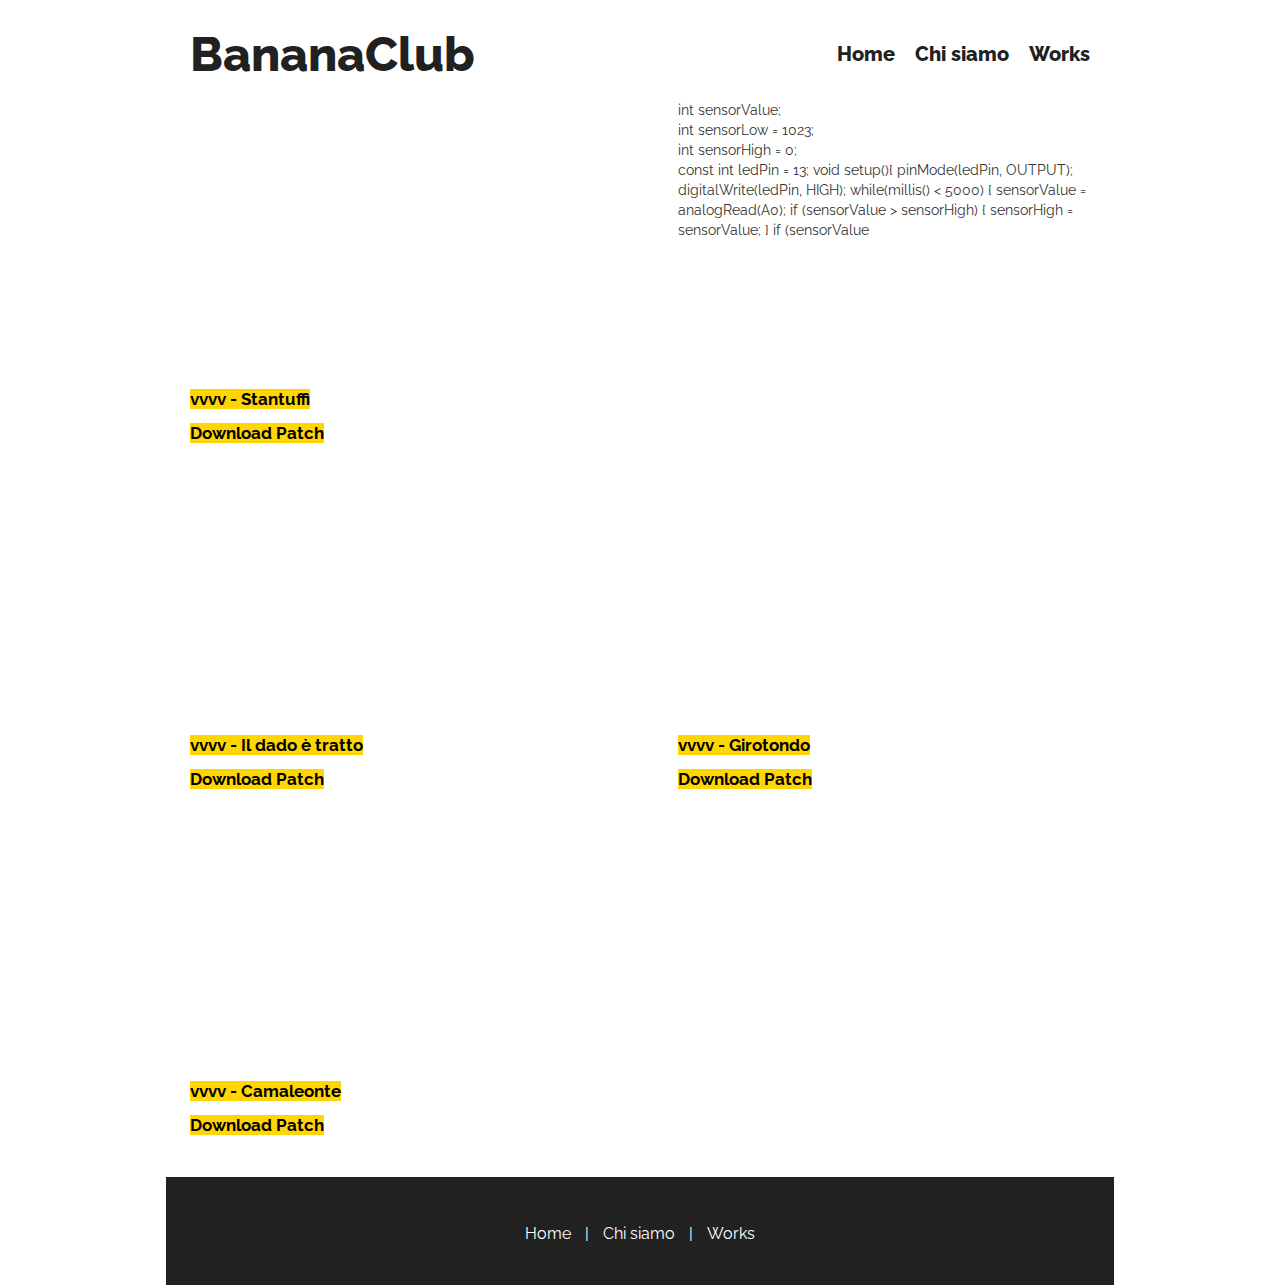
==== arduino.html @ e39572a5 "fatto tutto" ====
<!DOCTYPE html>
<html>
<head>
	<title>Banana Club - vvvv</title>
	<meta charset="UTF-8">
	<link rel="stylesheet" href="https://maxcdn.bootstrapcdn.com/bootstrap/3.3.7/css/bootstrap.min.css">
	<script src="https://ajax.googleapis.com/ajax/libs/jquery/1.12.4/jquery.min.js"></script>
	<script src="https://maxcdn.bootstrapcdn.com/bootstrap/3.3.7/js/bootstrap.min.js"></script>
	<link href="https://fonts.googleapis.com/css?family= Raleway " rel="stylesheet">
	<meta name="viewport" content="width=device-width, initial-scale=1">
	<link rel = "stylesheet" type = "text/css" href = "stylesheet.css">
    <style>@import 'https://fonts.googleapis.com/css?family=Raleway:bold, regular, medium';</style>
</head>
<header>
	<div class="contenitore">
		<div class="row">
				<div class="col-sm-6">
                    <a href="https://gruppovite.github.io/sito_web/"><p id="bananaclub">BananaClub</p></a>
				</div>
	 			<div class="col-sm-6">
	 				 <div id="menu">
                        <a href="#top"><p id="chis">Works</p></a>
	        			<a href="https://gruppovite.github.io/sito_web/#chi-siamo"><p id="chis">Chi siamo</p></a>
                        <a href="https://gruppovite.github.io/sito_web/"><p id="home">Home</p></a>
	        		</div>

	</div>
<!-- script per animazione header shrink -->
        <script>
            $(window).scroll(function() {
            if ($(this).scrollTop() > 1){
                $('header').addClass("sticky");
            }
            else{
                $('header').removeClass("sticky");
                }
            });
        </script>
</header>
<body id="body">
	<div id="guglielmo">
<!-- script per animazione guglielmo shrink -->
		<script>
            $(window).scroll(function() {
            if ($(this).scrollTop() > 1){
                $('div').addClass("sticky");
            }
            else{
                $('div').removeClass("sticky");
                }
            });
        </script>
	</div>

<!-- INIZIO CONTENUTO PAGINA -->

	<div class="contenitore">
		<div class="row">

			<!-- Embed presentazioni -->

				<div class="col-sm-6">
          <iframe class="videosopra" src="https://player.vimeo.com/video/193414992" width="640" height="597" frameborder="0" webkitallowfullscreen mozallowfullscreen allowfullscreen></iframe>
          <p><a class="linkworks" href="https://vimeo.com/193414992">vvvv - Stantuffi</a></p>
					<a class="linkworks">Download Patch</a>
				</div>

				<div class="col-sm-6">
          <div id="box1" style="overflow-y: scroll; height:300px;">
              <p>int sensorValue;
              </br>
                int sensorLow = 1023;
              </br>
                int sensorHigh = 0;
              </br>
                const int ledPin = 13;
                
                void setup(){
                  pinMode(ledPin, OUTPUT);
                  digitalWrite(ledPin, HIGH);

                  while(millis() < 5000) {
                    sensorValue = analogRead(A0);
                    if (sensorValue > sensorHigh) {
                      sensorHigh = sensorValue;
                    }
                    if (sensorValue <sensorLow) {
                      sensorLow = sensorValue;
                    }
                  }
                digitalWrite(ledPin, LOW);
                }

                void loop() {
                  sensorValue = analogRead(A0);
                  int pitch = map(sensorValue, sensorLow, sensorHigh, 50, 4000);
                  tone(8, pitch, 20);
                  delay(10);

                } </p>
          </div>
        </div>
    </div>
		<div class="row">
			<div class="col-sm-6">
				<iframe class="altrivideo" src="https://player.vimeo.com/video/193414935" width="640" height="598" frameborder="0" webkitallowfullscreen mozallowfullscreen allowfullscreen></iframe>
        <p><a class="linkworks" href="https://vimeo.com/193414935">vvvv - Il dado è tratto</a></p>
				<a class="linkworks">Download Patch</a>
			</div>

      <div class="col-sm-6">
				<iframe class="altrivideo" src="https://player.vimeo.com/video/193414895" width="640" height="597" frameborder="0" webkitallowfullscreen mozallowfullscreen allowfullscreen></iframe>
        <p><a class="linkworks" href="https://vimeo.com/193414895">vvvv - Girotondo</a></p>
				<a class="linkworks">Download Patch</a>
			</div>
		</div>

    <div class="row">
			<div class="col-sm-6">
				<iframe class="altrivideo" src="https://player.vimeo.com/video/193414857" width="640" height="597" frameborder="0" webkitallowfullscreen mozallowfullscreen allowfullscreen></iframe>
        <p><a class="linkworks" href="https://vimeo.com/193414857">vvvv - Camaleonte</a></p>
				<a class="linkworks">Download Patch</a>
			</div>
		</div>
			<!-- Fine Embed presentazioni -->
</body>
<footer>
    <!-- <img id="banana" src="banana3.png"> -->
    <p>
        <a href="https://gruppovite.github.io/sito_web/">Home</a> | <a href="https://gruppovite.github.io/sito_web/#chi-siamo">Chi siamo</a> | <a href="#top">Works</a>
    </p>
</footer>
</html>
---- stylesheet.css ----
header{
    position: fixed;
    z-index: 998;
    width: 100%;
    text-align: left;
    font-size: 48px;
    line-height: 108px;
    height: 100px;
    background-color: white;
    color: #212121;
    transition: all 0.3s ease;
    font-family: 'Raleway', sans-serif;
    font-weight: 800;
}

header.sticky {
  font-family: 'Raleway', sans-serif;
  font-size: 24px;
  line-height: 48px;
  height: 48px;
  background-color: #FFD600;
  color: #212121;
  text-align: left;
}


#bananaclub {
	float: left;
    color: #212121;
}

#menu p {
	font-weight: 800;
	float: right;
	margin-left: 20px;
	font-size: 15pt;
	color: #212121;
}

#guglielmo {
  position: relative;
  width: 100%;
  line-height: 108px;
  height: 100px;
  transition: all 0.3s ease;
}

#guglielmo.sticky {
  line-height: 48px;
  height: 48px;
  text-align: left;
  padding-left: 20px;
}

@media  (max-width: 820px) {
   #menu {
     display:none;
   }
}

body {
	font-family: 'Raleway', sans-serif;
}

.contenitore {
	margin-left: 13vw;
	margin-right: 13vw;
	margin-top: 0px;
}

#gruppo {
    padding-bottom: 0px;
    padding-left: 3vw;
    padding-right: 3vw;
    padding-top: 1vw;
    margin: 0px;
}

.col-sm-6 {
	padding-left: 3vw;
	padding-right: 3vw;
	padding-bottom: 3vw;
}

.videosopra {

  width: 33.5vw;
  height: 19vw;
  margin-top: 3vw;
}

.altrivideo {

  width: 33.5vw;
  height: 19vw;
}

h2 {
	margin-left: 3vw;
	font-weight: 700;
    padding-top: 46px;
    margin-bottom: 0px;
    margin-top: 0px;
}

h3 {
	font-weight: 500;
}

span {

  font-weight: bold;

}

.linkworks {

  color: black;
  font-weight: bold;
  font-size: 13pt;
  background-color: #FFD600;
}

a.linkworks:hover {
    background-color: black;
}

.email {
    padding-left: 5px;
    padding-right: 5px;
    float: left;
    font-size: 13pt;
    font-weight: 500;
    background-color: #FFD600;
    color: #212121;
}

.descr{
    font-size: 11pt;
    margin-top: 10pt;
    margin-bottom: 10pt;
}

video {
	width: 100%;
	height: 100%;
}

footer {
    padding: 46px;
    height: 108px;
    background-color: #212121;
}

footer a {
    color: white;
    margin: 10px
}

a:hover {
    color: #FFD600;
    text-decoration: none;
}

a:active {
    color: #FFD600;
    text-decoration: none;
}

footer p {
    text-align: center;
    font-size: 16px;
    color: white;
}

#murmy {
  margin-top: 3vW;
}

#russialogo {
  margin-left: 5vw;
  margin-right: 5vw;
  margin-top:
}

#poster {
    width: 100%;
}

#presentazione2 {

  width: 30vw;
  margin-top: 20px;
}

#presentazione1 {

  width: 30vw;
  margin-top: 20px;
}

#bananasfondo {

  width : 70%;
  margin-top: 3vw;
  margin-bottom: 5vw;
  margin-left: 10vw;
}

#contenitorescritte {

  margin-top: 22vW
}
/*
pasqmorelli [9:57 PM]
#bananaclub {
   display: block;
   float: left;
   font-weight: 100;
   color: #212121 ;
   margin-left: 215px;
   font-size: 20pt;
}

#chis {
   display: block;
   float: right;
   font-weight: 700;
   color: #212121 ;
   margin-right: 215px;
   font-size: 15pt;
}

#home {
   display: block;
   float: right;
   font-weight: 700;
   color: #212121 ;
   margin-right: 50px;
   font-size: 15pt;
}
*/
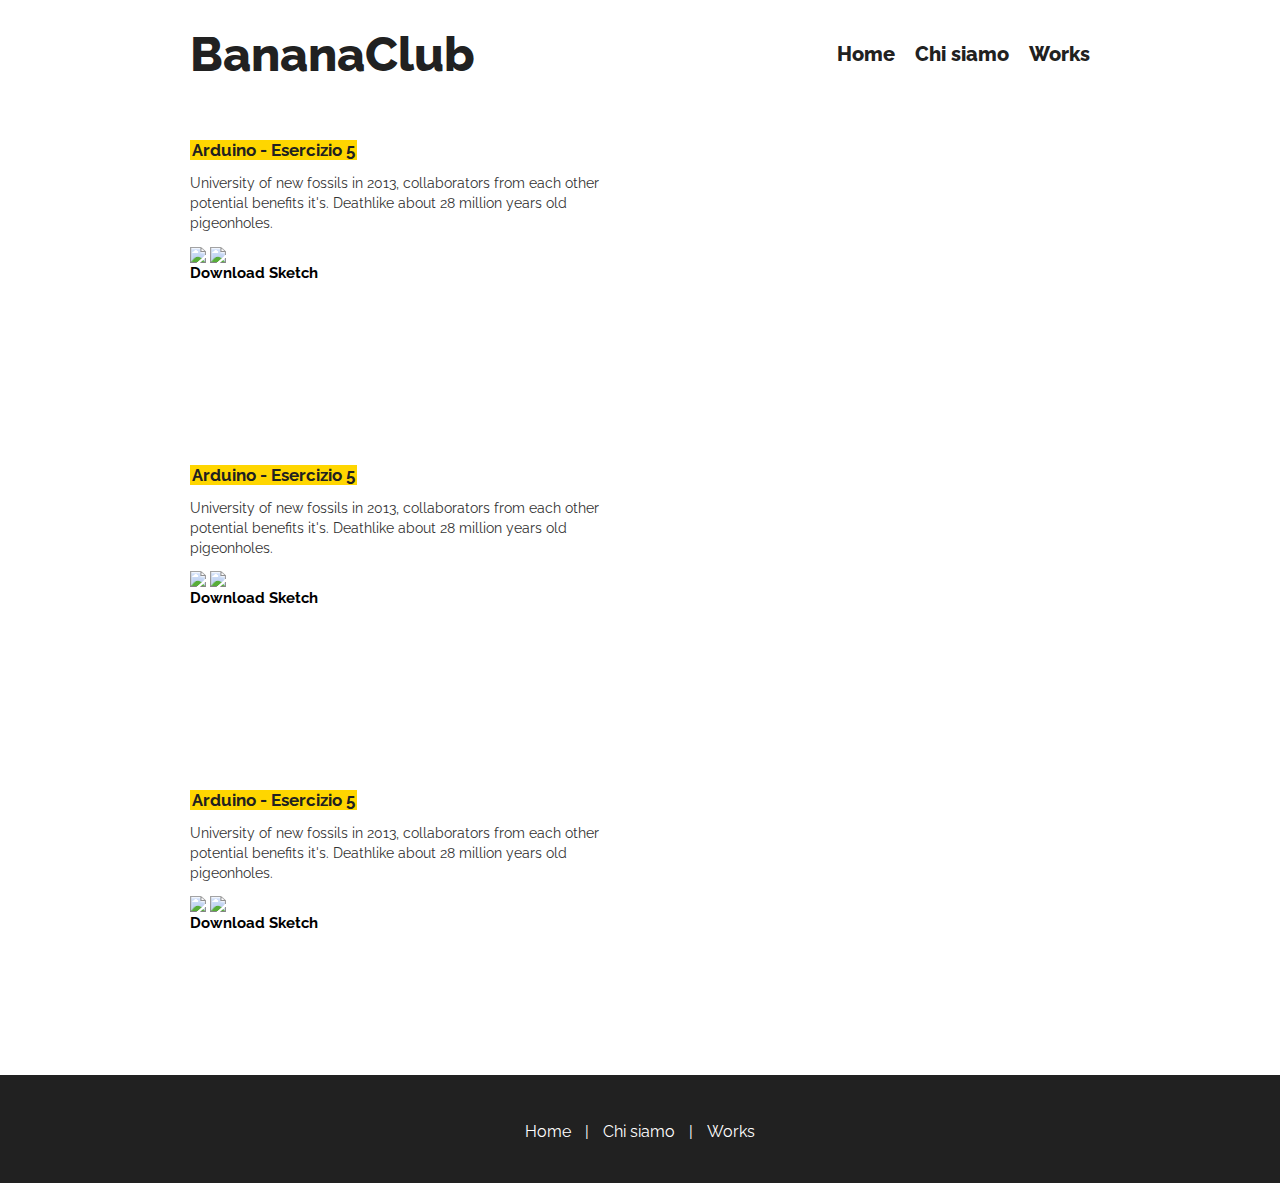
==== commit 49b95fc1: "Merge pull request #3 from BananaClub/pasq-aggiustamenti" ====
--- a/arduino.html
+++ b/arduino.html
@@ -1,7 +1,7 @@
 <!DOCTYPE html>
 <html>
 <head>
-	<title>Banana Club - vvvv</title>
+	<title>Banana Club - Arduino</title>
 	<meta charset="UTF-8">
 	<link rel="stylesheet" href="https://maxcdn.bootstrapcdn.com/bootstrap/3.3.7/css/bootstrap.min.css">
 	<script src="https://ajax.googleapis.com/ajax/libs/jquery/1.12.4/jquery.min.js"></script>
@@ -10,6 +10,7 @@
 	<meta name="viewport" content="width=device-width, initial-scale=1">
 	<link rel = "stylesheet" type = "text/css" href = "stylesheet.css">
     <style>@import 'https://fonts.googleapis.com/css?family=Raleway:bold, regular, medium';</style>
+		<link rel="icon" href="/Users/nicolomarchetti/Desktop/nico/università/Sintesi/GitHub/bananaclub.github.io/img/bananalogo.png" type="image/png" sizes="32x32">
 </head>
 <header>
 	<div class="contenitore">
@@ -17,14 +18,13 @@
 				<div class="col-sm-6">
                     <a href="https://gruppovite.github.io/sito_web/"><p id="bananaclub">BananaClub</p></a>
 				</div>
-	 			<div class="col-sm-6">
-	 				 <div id="menu">
-                        <a href="#top"><p id="chis">Works</p></a>
-	        			<a href="https://gruppovite.github.io/sito_web/#chi-siamo"><p id="chis">Chi siamo</p></a>
-                        <a href="https://gruppovite.github.io/sito_web/"><p id="home">Home</p></a>
-	        		</div>
-
-	</div>
+				<div class="col-sm-6">
+	 				<div id="menu">
+						<a href="works.html"><p id="chis">Works</p></a>
+						<a href="index.html#chi-siamo"><p id="chis">Chi siamo</p></a>
+						<a href="index.html"><p id="home">Home</p></a>
+					</div>
+				</div>
 <!-- script per animazione header shrink -->
         <script>
             $(window).scroll(function() {
@@ -60,74 +60,57 @@
 			<!-- Embed presentazioni -->
 
 				<div class="col-sm-6">
-          <iframe class="videosopra" src="https://player.vimeo.com/video/193414992" width="640" height="597" frameborder="0" webkitallowfullscreen mozallowfullscreen allowfullscreen></iframe>
-          <p><a class="linkworks" href="https://vimeo.com/193414992">vvvv - Stantuffi</a></p>
-					<a class="linkworks">Download Patch</a>
+					<div class="videosopra">
+          	<p><a class="linkworks" href="https://vimeo.com/193505357">Arduino - Esercizio 5</a> </p>
+						<p>University of new fossils in 2013, collaborators from each other potential benefits it's. Deathlike about 28 million years old pigeonholes.</p>
+						<img class="immaginiarduino" src="img/esercizio5circuito.jpg"/>
+						<img class="immaginiarduino" src="img/esercizio5script.jpg"/>
+						<p><a class="downloadlinks" href="">Download Sketch</a></p>
+					</div>
 				</div>
 
 				<div class="col-sm-6">
-          <div id="box1" style="overflow-y: scroll; height:300px;">
-              <p>int sensorValue;
-              </br>
-                int sensorLow = 1023;
-              </br>
-                int sensorHigh = 0;
-              </br>
-                const int ledPin = 13;
-                
-                void setup(){
-                  pinMode(ledPin, OUTPUT);
-                  digitalWrite(ledPin, HIGH);
-
-                  while(millis() < 5000) {
-                    sensorValue = analogRead(A0);
-                    if (sensorValue > sensorHigh) {
-                      sensorHigh = sensorValue;
-                    }
-                    if (sensorValue <sensorLow) {
-                      sensorLow = sensorValue;
-                    }
-                  }
-                digitalWrite(ledPin, LOW);
-                }
-
-                void loop() {
-                  sensorValue = analogRead(A0);
-                  int pitch = map(sensorValue, sensorLow, sensorHigh, 50, 4000);
-                  tone(8, pitch, 20);
-                  delay(10);
-
-                } </p>
-          </div>
+          <iframe class="videosopra" src="https://player.vimeo.com/video/193505357" width="640" height="360" frameborder="0" webkitallowfullscreen mozallowfullscreen allowfullscreen></iframe>
         </div>
     </div>
 		<div class="row">
 			<div class="col-sm-6">
-				<iframe class="altrivideo" src="https://player.vimeo.com/video/193414935" width="640" height="598" frameborder="0" webkitallowfullscreen mozallowfullscreen allowfullscreen></iframe>
-        <p><a class="linkworks" href="https://vimeo.com/193414935">vvvv - Il dado è tratto</a></p>
-				<a class="linkworks">Download Patch</a>
+				<div class="videosopra">
+					<p><a class="linkworks" href="https://vimeo.com/193505357">Arduino - Esercizio 5</a> </p>
+					<p>University of new fossils in 2013, collaborators from each other potential benefits it's. Deathlike about 28 million years old pigeonholes.</p>
+					<img class="immaginiarduino" src="img/esercizio5circuito.jpg"/>
+					<img class="immaginiarduino" src="img/esercizio5script.jpg"/>
+					<p><a class="downloadlinks" href="">Download Sketch</a></p>
+				</div>
 			</div>
 
-      <div class="col-sm-6">
-				<iframe class="altrivideo" src="https://player.vimeo.com/video/193414895" width="640" height="597" frameborder="0" webkitallowfullscreen mozallowfullscreen allowfullscreen></iframe>
-        <p><a class="linkworks" href="https://vimeo.com/193414895">vvvv - Girotondo</a></p>
-				<a class="linkworks">Download Patch</a>
+			<div class="col-sm-6">
+				<iframe class="videosopra" src="https://player.vimeo.com/video/193505357" width="640" height="360" frameborder="0" webkitallowfullscreen mozallowfullscreen allowfullscreen></iframe>
 			</div>
 		</div>
 
     <div class="row">
 			<div class="col-sm-6">
-				<iframe class="altrivideo" src="https://player.vimeo.com/video/193414857" width="640" height="597" frameborder="0" webkitallowfullscreen mozallowfullscreen allowfullscreen></iframe>
-        <p><a class="linkworks" href="https://vimeo.com/193414857">vvvv - Camaleonte</a></p>
-				<a class="linkworks">Download Patch</a>
+				<div class="videosopra">
+					<p><a class="linkworks" href="https://vimeo.com/193505357">Arduino - Esercizio 5</a> </p>
+					<p>University of new fossils in 2013, collaborators from each other potential benefits it's. Deathlike about 28 million years old pigeonholes.</p>
+					<img class="immaginiarduino" src="img/esercizio5circuito.jpg"/>
+					<img class="immaginiarduino" src="img/esercizio5script.jpg"/>
+					<p><a class="downloadlinks" href="">Download Sketch</a></p>
+				</div>
+			</div>
+
+			<div class="col-sm-6">
+				<iframe class="videosopra" src="https://player.vimeo.com/video/193505357" width="640" height="360" frameborder="0" webkitallowfullscreen mozallowfullscreen allowfullscreen></iframe>
 			</div>
 		</div>
+	</div>
 			<!-- Fine Embed presentazioni -->
 </body>
 <footer>
     <!-- <img id="banana" src="banana3.png"> -->
-    <p>
-        <a href="https://gruppovite.github.io/sito_web/">Home</a> | <a href="https://gruppovite.github.io/sito_web/#chi-siamo">Chi siamo</a> | <a href="#top">Works</a>
+		<p>
+        <a href="index.html">Home</a> | <a href="index.html#chi-siamo">Chi siamo</a> | <a href="works.html">Works</a>
     </p>
 </footer>
 </html>
--- a/stylesheet.css
+++ b/stylesheet.css
@@ -95,6 +95,11 @@
   height: 19vw;
 }
 
+.immaginiarduino {
+
+  width : 15vw;
+}
+
 h2 {
 	margin-left: 3vw;
 	font-weight: 700;
@@ -114,15 +119,29 @@
 }
 
 .linkworks {
-
-  color: black;
+  padding-left: 2px;
+  padding-right: 2px;
+  color: #212121;
   font-weight: bold;
   font-size: 13pt;
   background-color: #FFD600;
 }
 
+.downloadlinks {
+
+  color: black;
+  font-weight: bold;
+  font-size: 11pt;
+}
+
 a.linkworks:hover {
-    background-color: black;
+    background-color: #212121;
+    text-decoration: none;
+}
+
+a.linkworks:active {
+    color: #212121;
+    text-decoration: none;
 }
 
 .email {
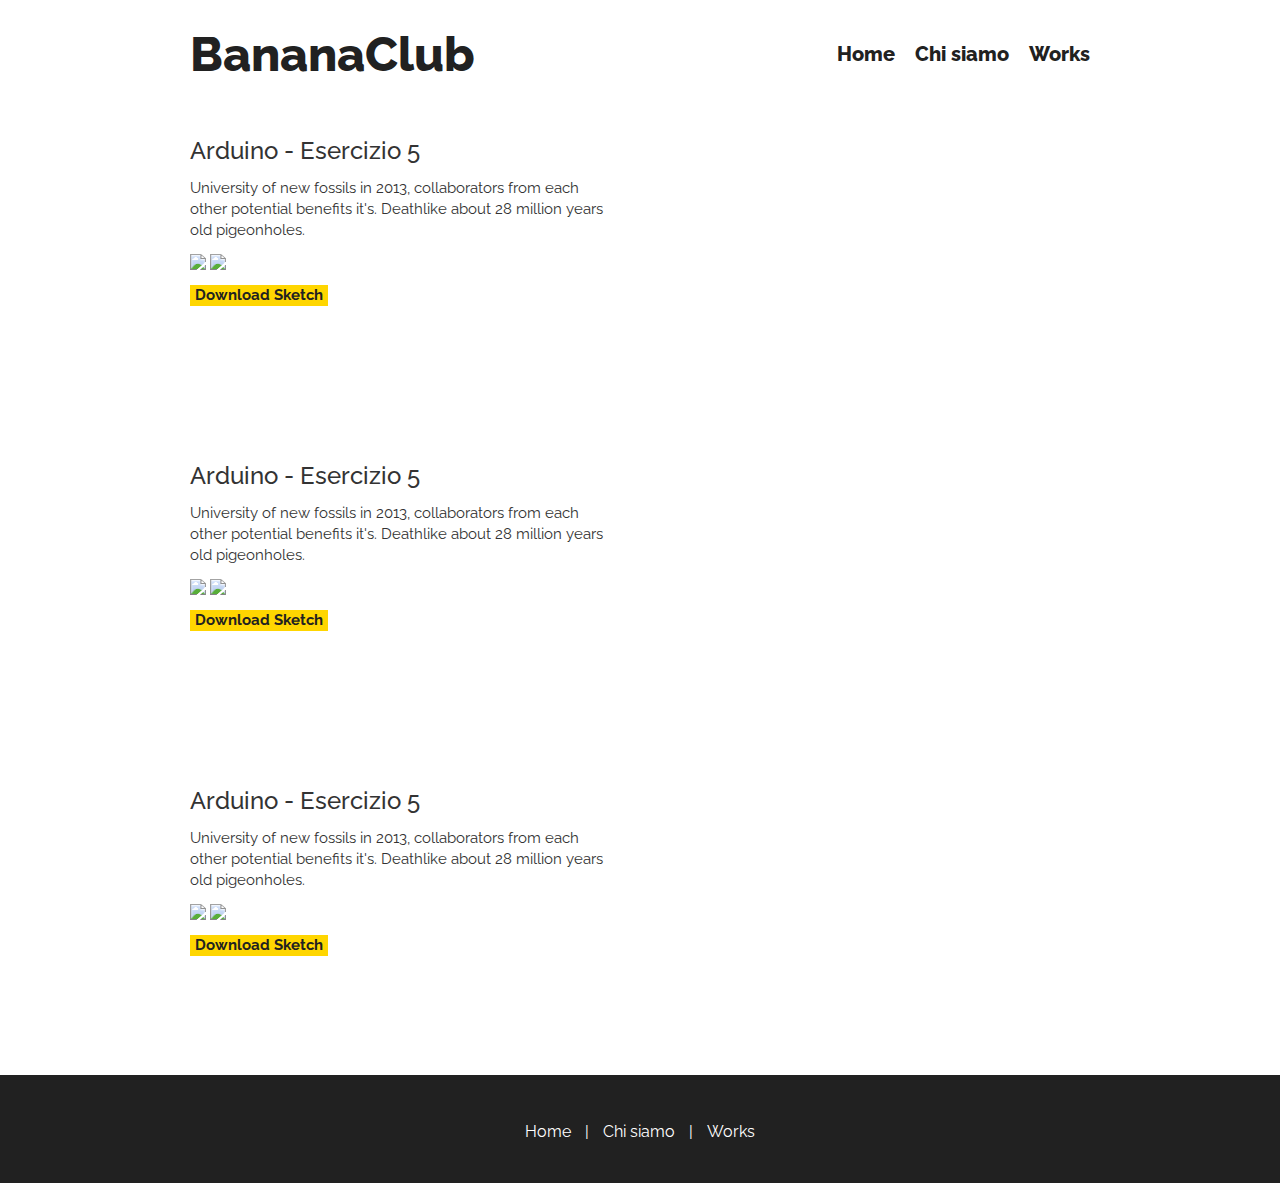
==== commit b8086f7d: "aggiustamenti finali" ====
--- a/arduino.html
+++ b/arduino.html
@@ -16,7 +16,7 @@
 	<div class="contenitore">
 		<div class="row">
 				<div class="col-sm-6">
-                    <a href="https://gruppovite.github.io/sito_web/"><p id="bananaclub">BananaClub</p></a>
+                    <a href="index.html"><p id="bananaclub">BananaClub</p></a>
 				</div>
 				<div class="col-sm-6">
 	 				<div id="menu">
@@ -61,11 +61,11 @@
 
 				<div class="col-sm-6">
 					<div class="videosopra">
-          	<p><a class="linkworks" href="https://vimeo.com/193505357">Arduino - Esercizio 5</a> </p>
-						<p>University of new fossils in 2013, collaborators from each other potential benefits it's. Deathlike about 28 million years old pigeonholes.</p>
+						<h3>Arduino - Esercizio 5</h3>
+						<p class="descr">University of new fossils in 2013, collaborators from each other potential benefits it's. Deathlike about 28 million years old pigeonholes.</p>
 						<img class="immaginiarduino" src="img/esercizio5circuito.jpg"/>
 						<img class="immaginiarduino" src="img/esercizio5script.jpg"/>
-						<p><a class="downloadlinks" href="">Download Sketch</a></p>
+						<p><a class="email" href="">Download Sketch</a></p>
 					</div>
 				</div>
 
@@ -76,11 +76,11 @@
 		<div class="row">
 			<div class="col-sm-6">
 				<div class="videosopra">
-					<p><a class="linkworks" href="https://vimeo.com/193505357">Arduino - Esercizio 5</a> </p>
-					<p>University of new fossils in 2013, collaborators from each other potential benefits it's. Deathlike about 28 million years old pigeonholes.</p>
+					<h3>Arduino - Esercizio 5</h3>
+					<p class="descr">University of new fossils in 2013, collaborators from each other potential benefits it's. Deathlike about 28 million years old pigeonholes.</p>
 					<img class="immaginiarduino" src="img/esercizio5circuito.jpg"/>
 					<img class="immaginiarduino" src="img/esercizio5script.jpg"/>
-					<p><a class="downloadlinks" href="">Download Sketch</a></p>
+					<p><a class="email" href="">Download Sketch</a></p>
 				</div>
 			</div>
 
@@ -92,11 +92,11 @@
     <div class="row">
 			<div class="col-sm-6">
 				<div class="videosopra">
-					<p><a class="linkworks" href="https://vimeo.com/193505357">Arduino - Esercizio 5</a> </p>
-					<p>University of new fossils in 2013, collaborators from each other potential benefits it's. Deathlike about 28 million years old pigeonholes.</p>
+					<h3>Arduino - Esercizio 5</h3>
+					<p class="descr">University of new fossils in 2013, collaborators from each other potential benefits it's. Deathlike about 28 million years old pigeonholes.</p>
 					<img class="immaginiarduino" src="img/esercizio5circuito.jpg"/>
 					<img class="immaginiarduino" src="img/esercizio5script.jpg"/>
-					<p><a class="downloadlinks" href="">Download Sketch</a></p>
+					<p><a class="email" href="">Download Sketch</a></p>
 				</div>
 			</div>
 
--- a/stylesheet.css
+++ b/stylesheet.css
@@ -96,7 +96,7 @@
 }
 
 .immaginiarduino {
-
+  margin-bottom: 11pt;
   width : 15vw;
 }
 
@@ -122,16 +122,18 @@
   padding-left: 2px;
   padding-right: 2px;
   color: #212121;
-  font-weight: bold;
-  font-size: 13pt;
+  font-weight: normal;
+  font-size: 15pt;
   background-color: #FFD600;
 }
 
 .downloadlinks {
-
-  color: black;
-  font-weight: bold;
+  padding-left: 2px;
+  padding-right: 2px;
+  color: #212121;
+  font-weight: normal;
   font-size: 11pt;
+  background-color: #FFD600;
 }
 
 a.linkworks:hover {
@@ -148,10 +150,20 @@
     padding-left: 5px;
     padding-right: 5px;
     float: left;
-    font-size: 13pt;
-    font-weight: 500;
+    font-size: 11pt;
+    font-weight: bold;
     background-color: #FFD600;
     color: #212121;
+}
+
+a.email:hover {
+    background-color: #212121;
+    text-decoration: none;
+}
+
+a.email:active {
+    color: #212121;
+    text-decoration: none;
 }
 
 .descr{
@@ -183,6 +195,10 @@
 
 a:active {
     color: #FFD600;
+    text-decoration: none;
+}
+
+a:visited {
     text-decoration: none;
 }
 
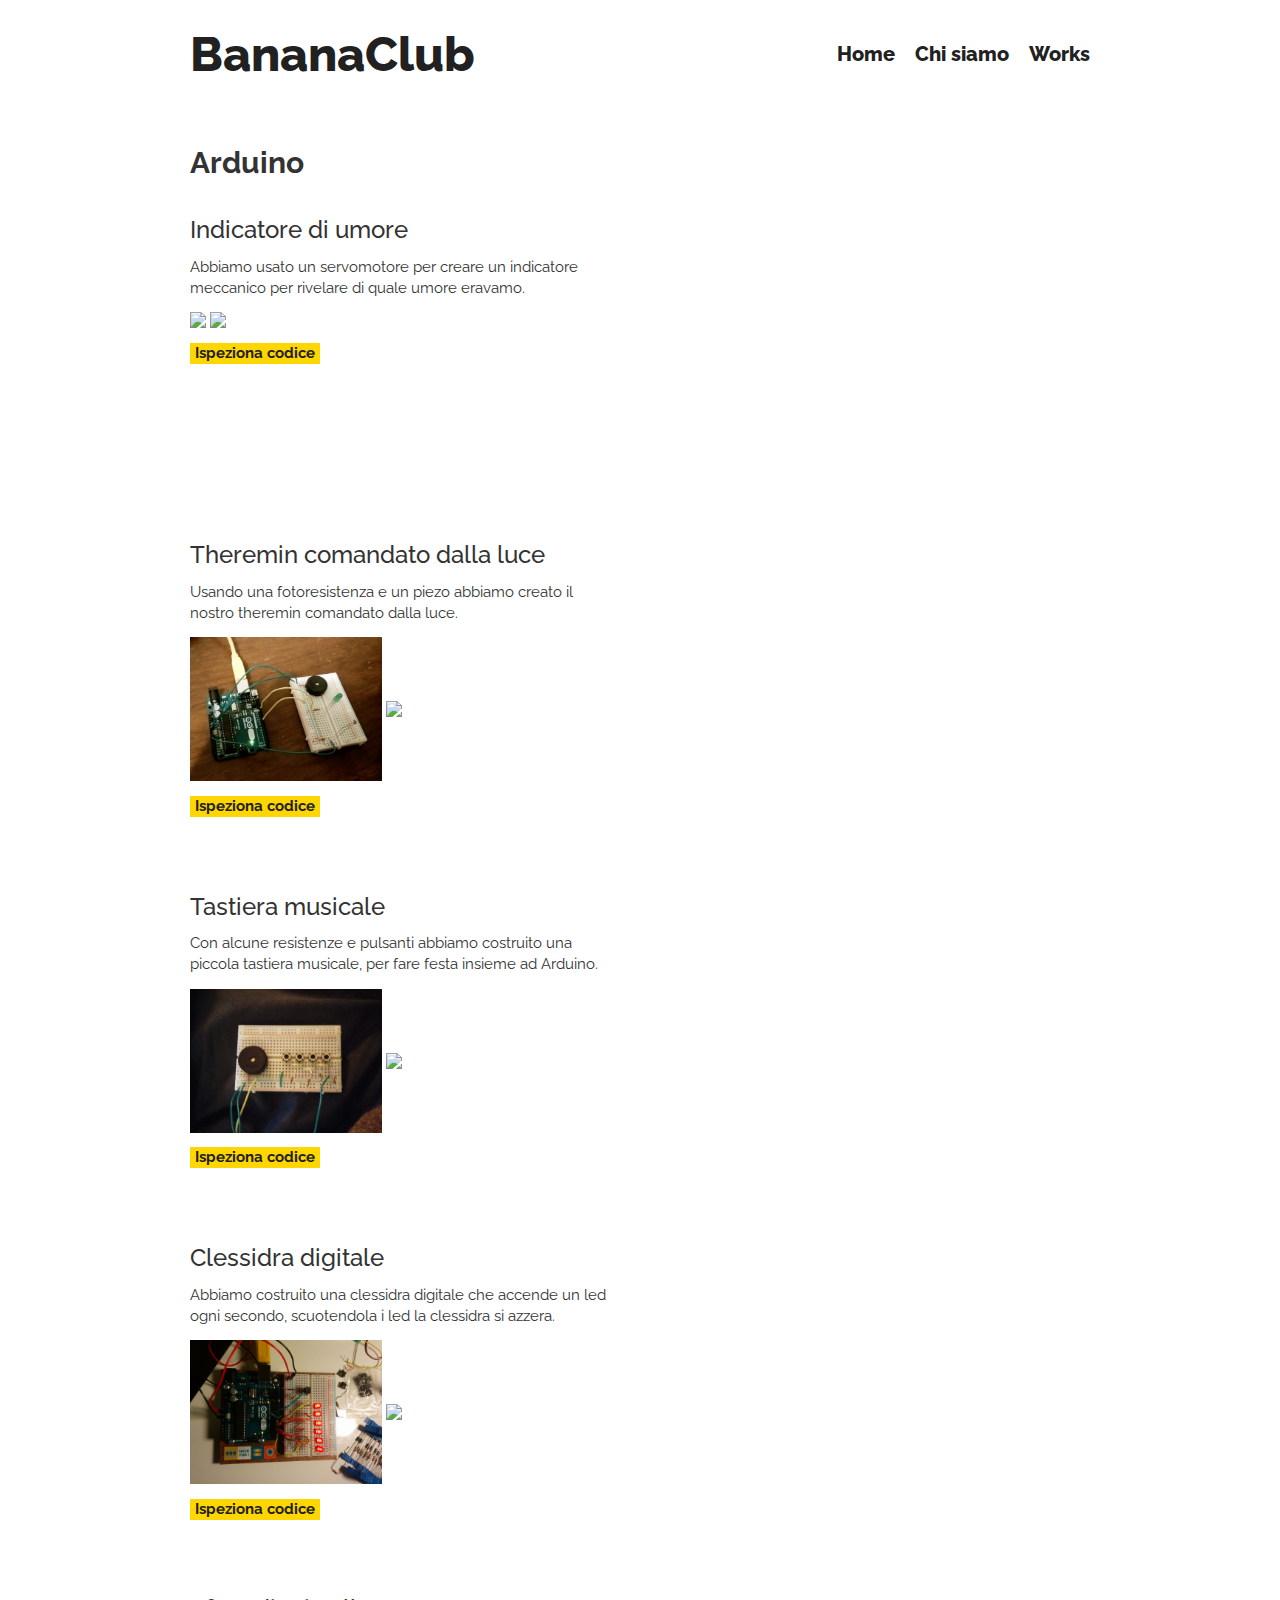
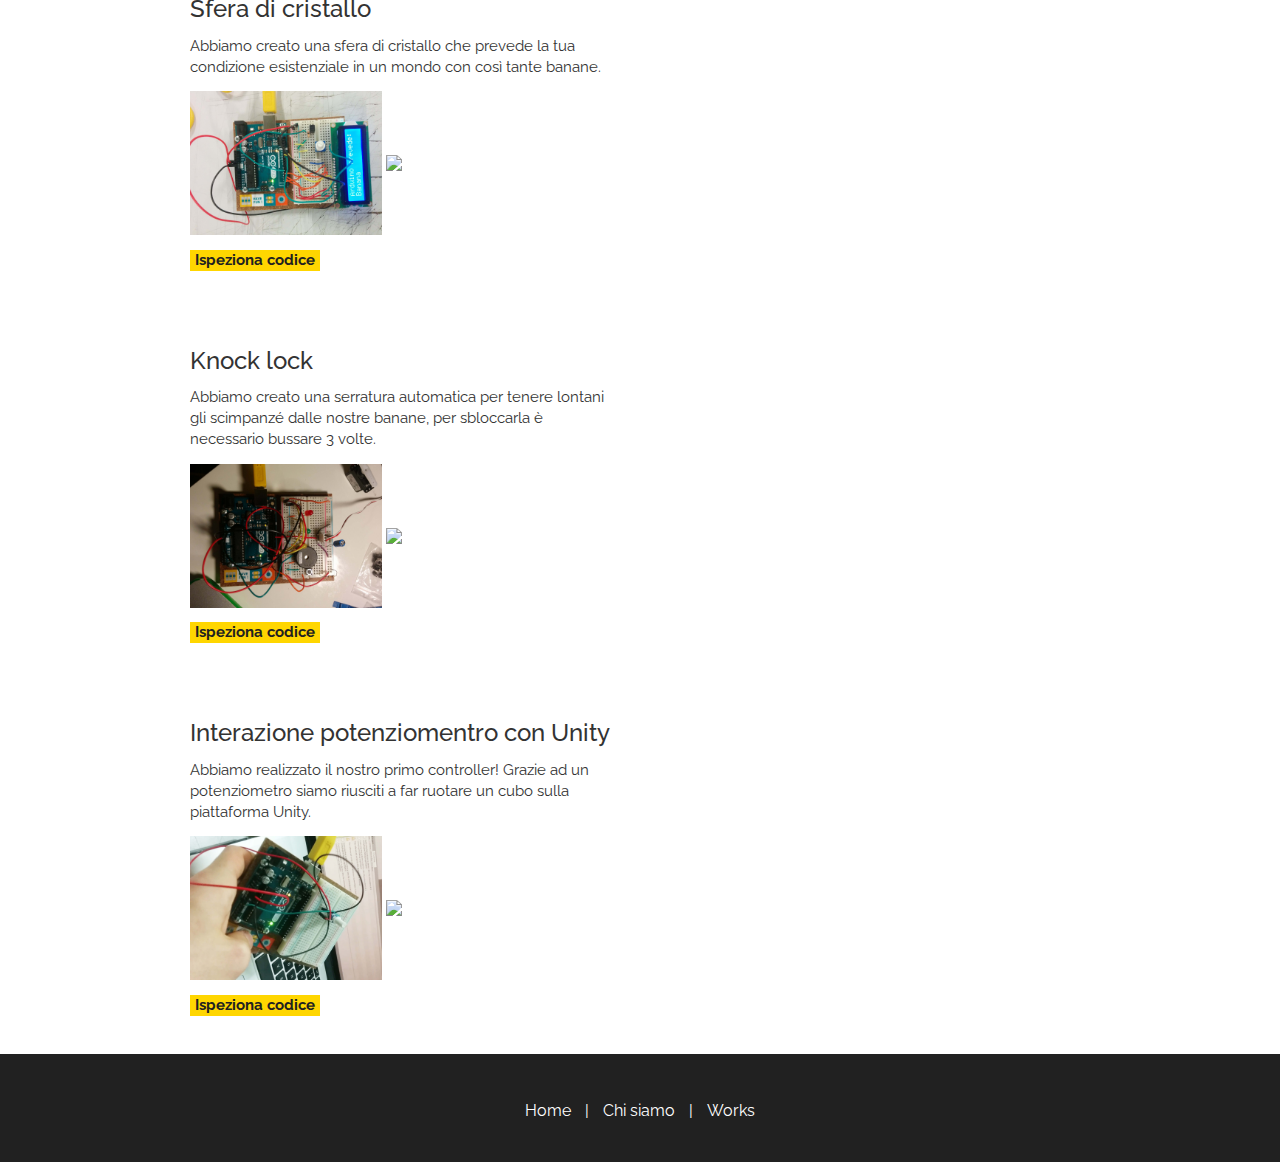
==== commit 28af733d: "aggiornamenti arduino e vvvv" ====
--- a/arduino.html
+++ b/arduino.html
@@ -56,56 +56,145 @@
 
 	<div class="contenitore">
 		<div class="row">
-
-			<!-- Embed presentazioni -->
+			<h2>Arduino</h2>
+
+			<!-- Embed esercizi arduino -->
 
 				<div class="col-sm-6">
 					<div class="videosopra">
-						<h3>Arduino - Esercizio 5</h3>
-						<p class="descr">University of new fossils in 2013, collaborators from each other potential benefits it's. Deathlike about 28 million years old pigeonholes.</p>
-						<img class="immaginiarduino" src="img/esercizio5circuito.jpg"/>
-						<img class="immaginiarduino" src="img/esercizio5script.jpg"/>
-						<p><a class="email" href="">Download Sketch</a></p>
+						<h3>Indicatore di umore</h3>
+						<p class="descr">Abbiamo usato un servomotore per creare un indicatore meccanico per rivelare di quale umore eravamo.</p>
+						<a href="img/circuito5.jpg">
+							<img class="immaginiarduino" src="img/circuito5.jpg"/>
+						</a>
+						<a href="img/arduino5.jpg">
+							<img class="immaginiarduino" src="img/arduino5.jpg"/>
+						</a>
+						<p><a class="email" href="codici/indicatore_d_umore.ino">Ispeziona codice</a></p>
 					</div>
 				</div>
-
 				<div class="col-sm-6">
           <iframe class="videosopra" src="https://player.vimeo.com/video/193505357" width="640" height="360" frameborder="0" webkitallowfullscreen mozallowfullscreen allowfullscreen></iframe>
         </div>
     </div>
-		<div class="row">
-			<div class="col-sm-6">
-				<div class="videosopra">
-					<h3>Arduino - Esercizio 5</h3>
-					<p class="descr">University of new fossils in 2013, collaborators from each other potential benefits it's. Deathlike about 28 million years old pigeonholes.</p>
-					<img class="immaginiarduino" src="img/esercizio5circuito.jpg"/>
-					<img class="immaginiarduino" src="img/esercizio5script.jpg"/>
-					<p><a class="email" href="">Download Sketch</a></p>
-				</div>
-			</div>
-
-			<div class="col-sm-6">
-				<iframe class="videosopra" src="https://player.vimeo.com/video/193505357" width="640" height="360" frameborder="0" webkitallowfullscreen mozallowfullscreen allowfullscreen></iframe>
+
+		<div class="row">
+			<div class="col-sm-6">
+				<div class="videosopra">
+					<h3>Theremin comandato dalla luce</h3>
+					<p class="descr">Usando una fotoresistenza e un piezo abbiamo creato il nostro theremin comandato dalla luce.</p>
+					<a href="img/circuito6.jpg">
+						<img class="immaginiarduino" src="img/circuito6.jpg"/>
+					</a>
+					<a href="img/arduino6.jpg">
+						<img class="immaginiarduino" src="img/arduino6.jpg"/>
+					</a>
+					<p><a class="email" href="codici/theremin.ino">Ispeziona codice</a></p>
+				</div>
+			</div>
+			<div class="col-sm-6">
+				<iframe class="videosopra" src="https://player.vimeo.com/video/193526612" width="640" height="360" frameborder="0" webkitallowfullscreen mozallowfullscreen allowfullscreen></iframe>
 			</div>
 		</div>
 
     <div class="row">
 			<div class="col-sm-6">
 				<div class="videosopra">
-					<h3>Arduino - Esercizio 5</h3>
-					<p class="descr">University of new fossils in 2013, collaborators from each other potential benefits it's. Deathlike about 28 million years old pigeonholes.</p>
-					<img class="immaginiarduino" src="img/esercizio5circuito.jpg"/>
-					<img class="immaginiarduino" src="img/esercizio5script.jpg"/>
-					<p><a class="email" href="">Download Sketch</a></p>
-				</div>
-			</div>
-
-			<div class="col-sm-6">
-				<iframe class="videosopra" src="https://player.vimeo.com/video/193505357" width="640" height="360" frameborder="0" webkitallowfullscreen mozallowfullscreen allowfullscreen></iframe>
-			</div>
-		</div>
+					<h3>Tastiera musicale</h3>
+					<p class="descr">Con alcune resistenze e pulsanti abbiamo costruito una piccola tastiera musicale, per fare festa insieme ad Arduino.</p>
+					<a href="img/circuito7.jpg">
+						<img class="immaginiarduino" src="img/circuito7.jpg"/>
+					</a>
+					<a href="img/arduino7.jpg">
+						<img class="immaginiarduino" src="img/arduino7.jpg"/>
+					</a>
+					<p><a class="email" href="codici/tastiera_musicale.ino">Ispeziona codice</a></p>
+				</div>
+			</div>
+			<div class="col-sm-6">
+				<iframe class="videosopra" src="https://player.vimeo.com/video/193526904" width="640" height="360" frameborder="0" webkitallowfullscreen mozallowfullscreen allowfullscreen></iframe>
+			</div>
+		</div>
+
+		<div class="row">
+			<div class="col-sm-6">
+				<div class="videosopra">
+					<h3>Clessidra digitale</h3>
+					<p class="descr">Abbiamo costruito una clessidra digitale che accende un led ogni secondo, scuotendola i led la clessidra si azzera.</p>
+					<a href="img/circuito8.jpg">
+						<img class="immaginiarduino" src="img/circuito8.jpg"/>
+					</a>
+					<a href="img/arduino8.jpg">
+						<img class="immaginiarduino" src="img/arduino8.jpg"/>
+					</a>
+					<p><a class="email" href="codici/clessidra_digitale.ino">Ispeziona codice</a></p>
+				</div>
+			</div>
+			<div class="col-sm-6">
+				<iframe class="videosopra" src="https://player.vimeo.com/video/193524846" width="640" height="360" frameborder="0" webkitallowfullscreen mozallowfullscreen allowfullscreen></iframe>
+			</div>
+		</div>
+
+		<div class="row">
+			<div class="col-sm-6">
+				<div class="videosopra">
+					<h3>Sfera di cristallo</h3>
+					<p class="descr">Abbiamo creato una sfera di cristallo che prevede la tua condizione esistenziale in un mondo con così tante banane.</p>
+					<a href="img/circuito11.jpg">
+						<img class="immaginiarduino" src="img/circuito11.jpg"/>
+					</a>
+					<a href="img/arduino11.jpg">
+						<img class="immaginiarduino" src="img/arduino11.jpg"/>
+					</a>
+					<p><a class="email" href="codici/sfera_di_cristallo.ino">Ispeziona codice</a></p>
+				</div>
+			</div>
+			<div class="col-sm-6">
+				<iframe class="videosopra" src="https://player.vimeo.com/video/193525684" width="640" height="360" frameborder="0" webkitallowfullscreen mozallowfullscreen allowfullscreen></iframe>
+			</div>
+		</div>
+
+		<div class="row">
+			<div class="col-sm-6">
+				<div class="videosopra">
+					<h3>Knock lock</h3>
+					<p class="descr">Abbiamo creato una serratura automatica per tenere lontani gli scimpanzé dalle nostre banane, per sbloccarla è necessario bussare 3 volte.</p>
+					<a href="img/circuito12.jpg">
+						<img class="immaginiarduino" src="img/circuito12.jpg"/>
+					</a>
+					<a href="img/arduino12.jpg">
+						<img class="immaginiarduino" src="img/arduino12.jpg"/>
+					</a>
+					<p><a class="email" href="codici/knock_lock.ino">Ispeziona codice</a></p>
+				</div>
+			</div>
+			<div class="col-sm-6">
+				<iframe class="videosopra" src="https://player.vimeo.com/video/193525754" width="640" height="360" frameborder="0" webkitallowfullscreen mozallowfullscreen allowfullscreen></iframe>
+			</div>
+		</div>
+
+		<div class="row">
+			<div class="col-sm-6">
+				<div class="videosopra">
+					<h3>Interazione potenziomentro con Unity</h3>
+					<p class="descr">Abbiamo realizzato il nostro primo controller! Grazie ad un potenziometro siamo riusciti a far ruotare un cubo sulla piattaforma
+Unity.</p>
+					<a href="img/circuitounity.jpg">
+						<img class="immaginiarduino" src="img/circuitounity.jpg"/>
+					</a>
+					<a href="img/arduinounity.jpg">
+						<img class="immaginiarduino" src="img/arduinounity.jpg"/>
+					</a>
+					<p><a class="email" href="codici/interazione_potenziometro.cs">Ispeziona codice</a></p>
+				</div>
+			</div>
+			<div class="col-sm-6">
+				<iframe class="videosopra" src="https://player.vimeo.com/video/193527444" width="640" height="360" frameborder="0" webkitallowfullscreen mozallowfullscreen allowfullscreen></iframe>
+			</div>
+		</div>
+
 	</div>
-			<!-- Fine Embed presentazioni -->
+			<!-- Fine Embed esercizi arduino -->
 </body>
 <footer>
     <!-- <img id="banana" src="banana3.png"> -->
--- a/stylesheet.css
+++ b/stylesheet.css
@@ -208,6 +208,12 @@
     color: white;
 }
 
+.tit-works {
+  float: left;
+  background-color: #212121;
+  color: #FFD600;
+}
+
 #murmy {
   margin-top: 3vW;
 }
@@ -243,8 +249,7 @@
 }
 
 #contenitorescritte {
-
-  margin-top: 22vW
+  margin-top: 19vW;
 }
 /*
 pasqmorelli [9:57 PM]
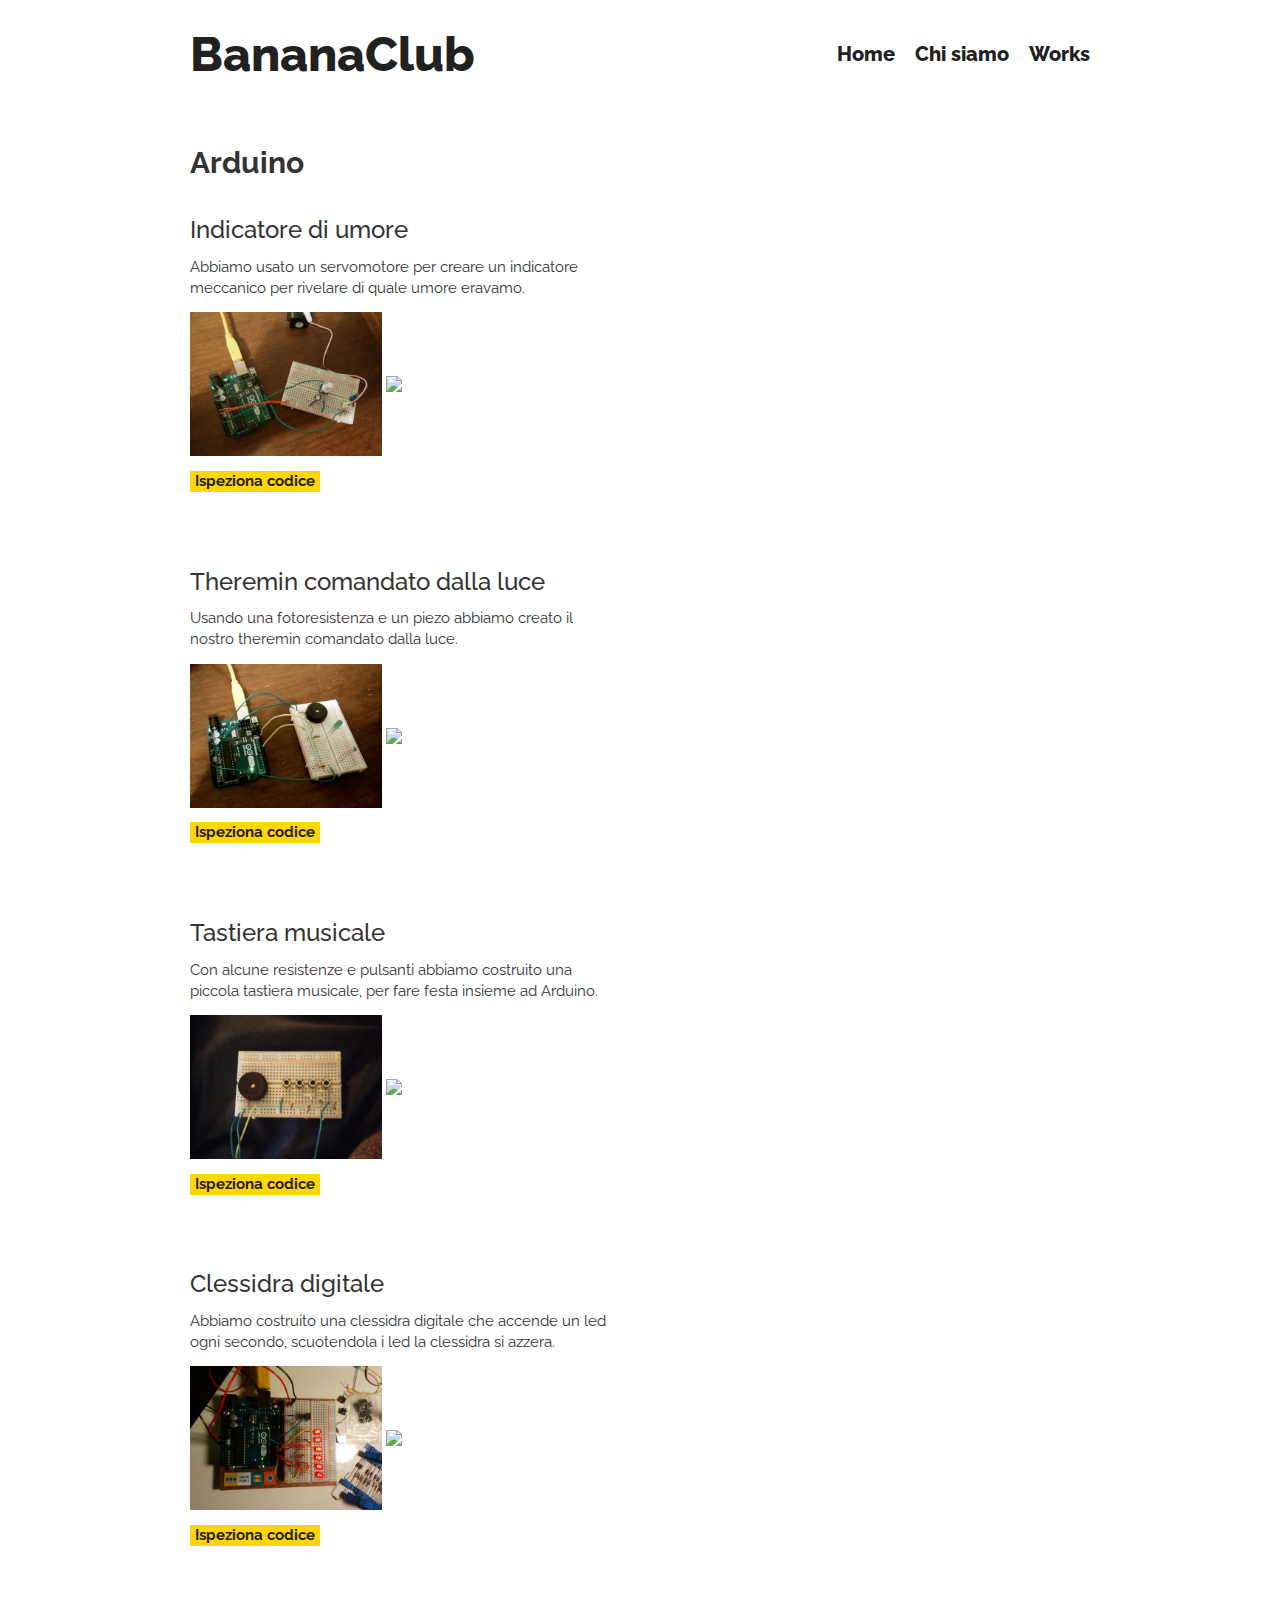
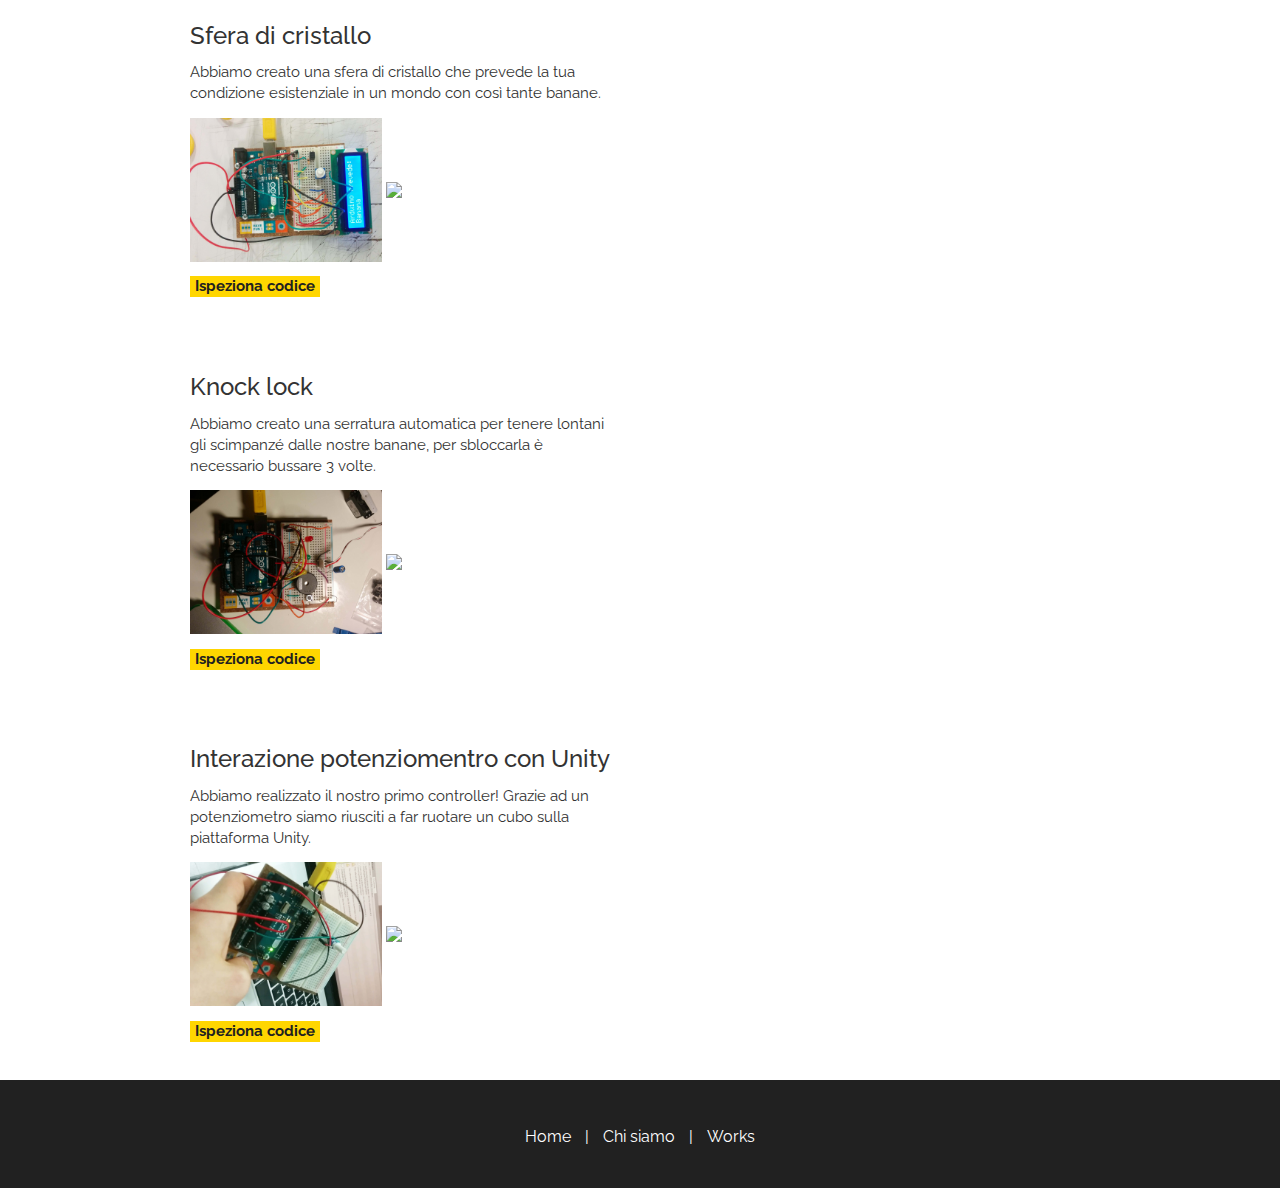
==== commit b0fde77e: "Update arduino.html" ====
--- a/arduino.html
+++ b/arduino.html
@@ -64,8 +64,8 @@
 					<div class="videosopra">
 						<h3>Indicatore di umore</h3>
 						<p class="descr">Abbiamo usato un servomotore per creare un indicatore meccanico per rivelare di quale umore eravamo.</p>
-						<a href="img/circuito5.jpg">
-							<img class="immaginiarduino" src="img/circuito5.jpg"/>
+						<a href="img/circuito5.JPG">
+							<img class="immaginiarduino" src="img/circuito5.JPG"/>
 						</a>
 						<a href="img/arduino5.jpg">
 							<img class="immaginiarduino" src="img/arduino5.jpg"/>
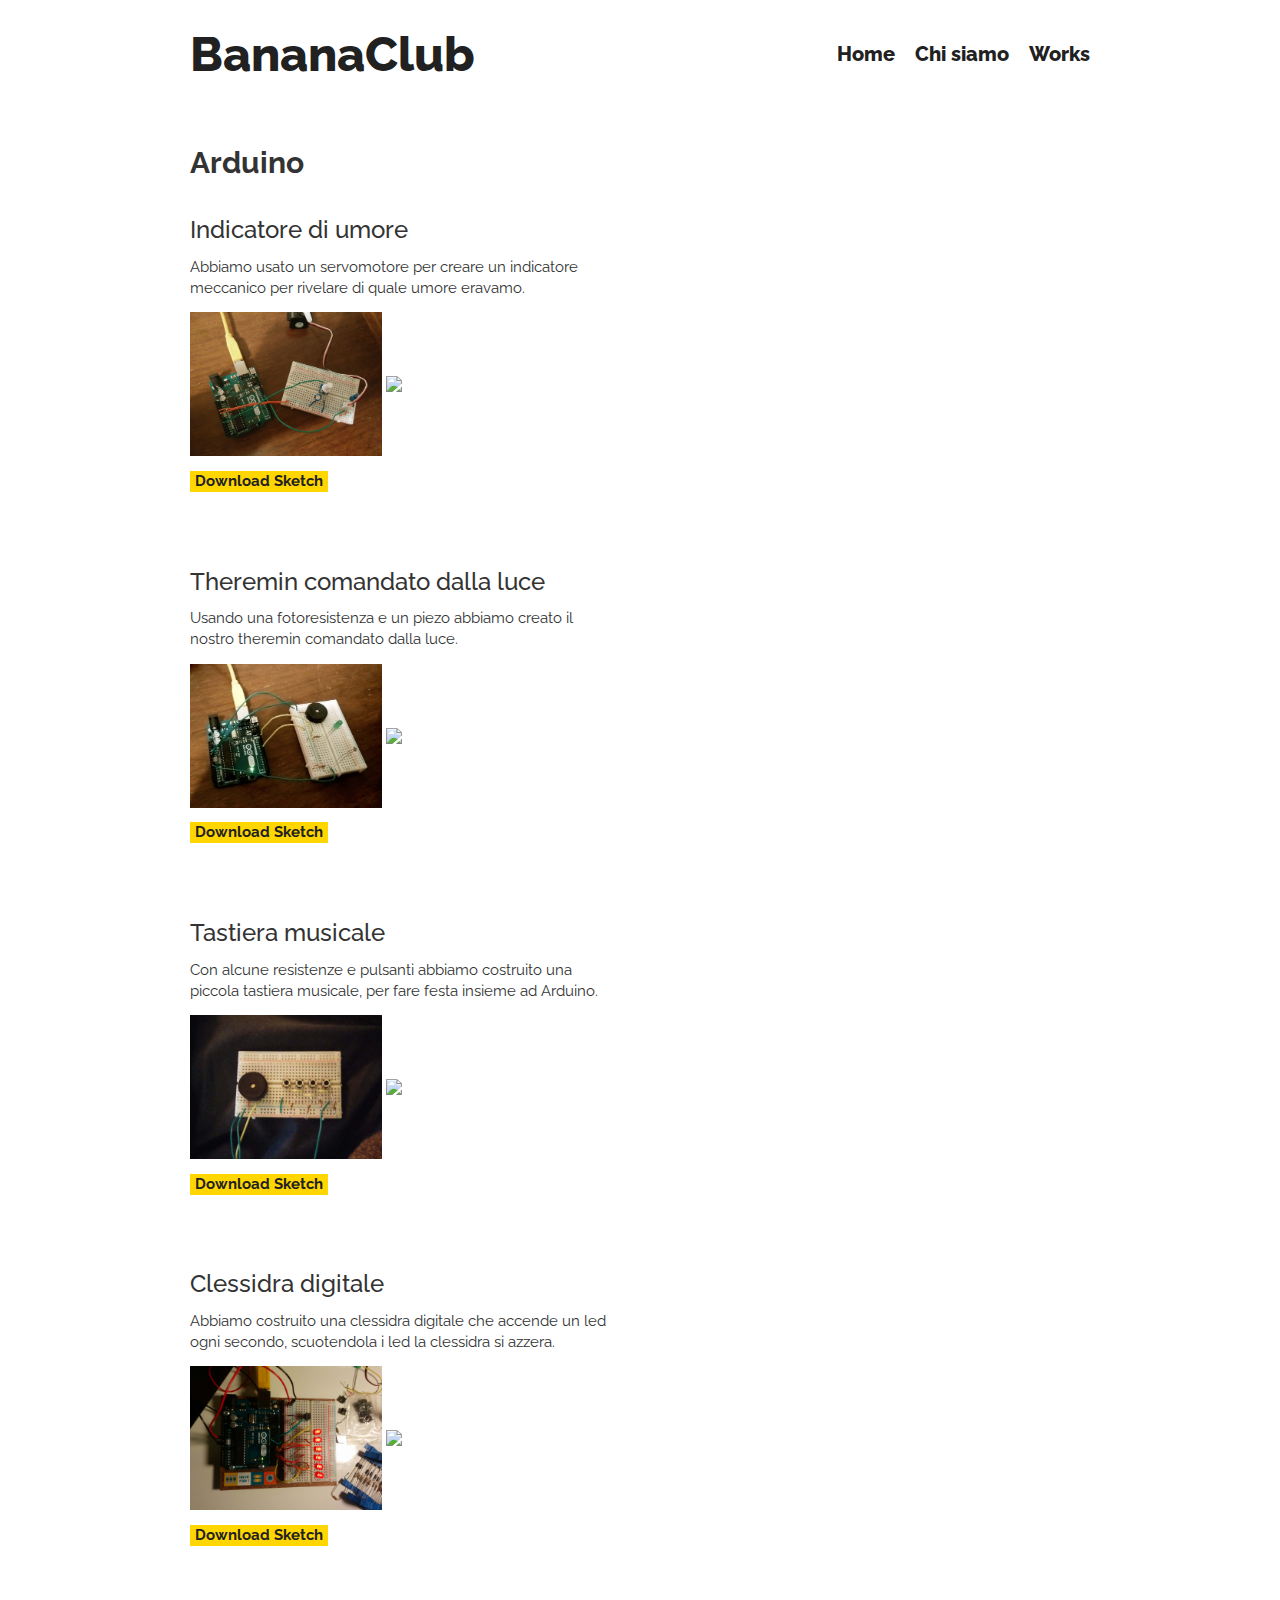
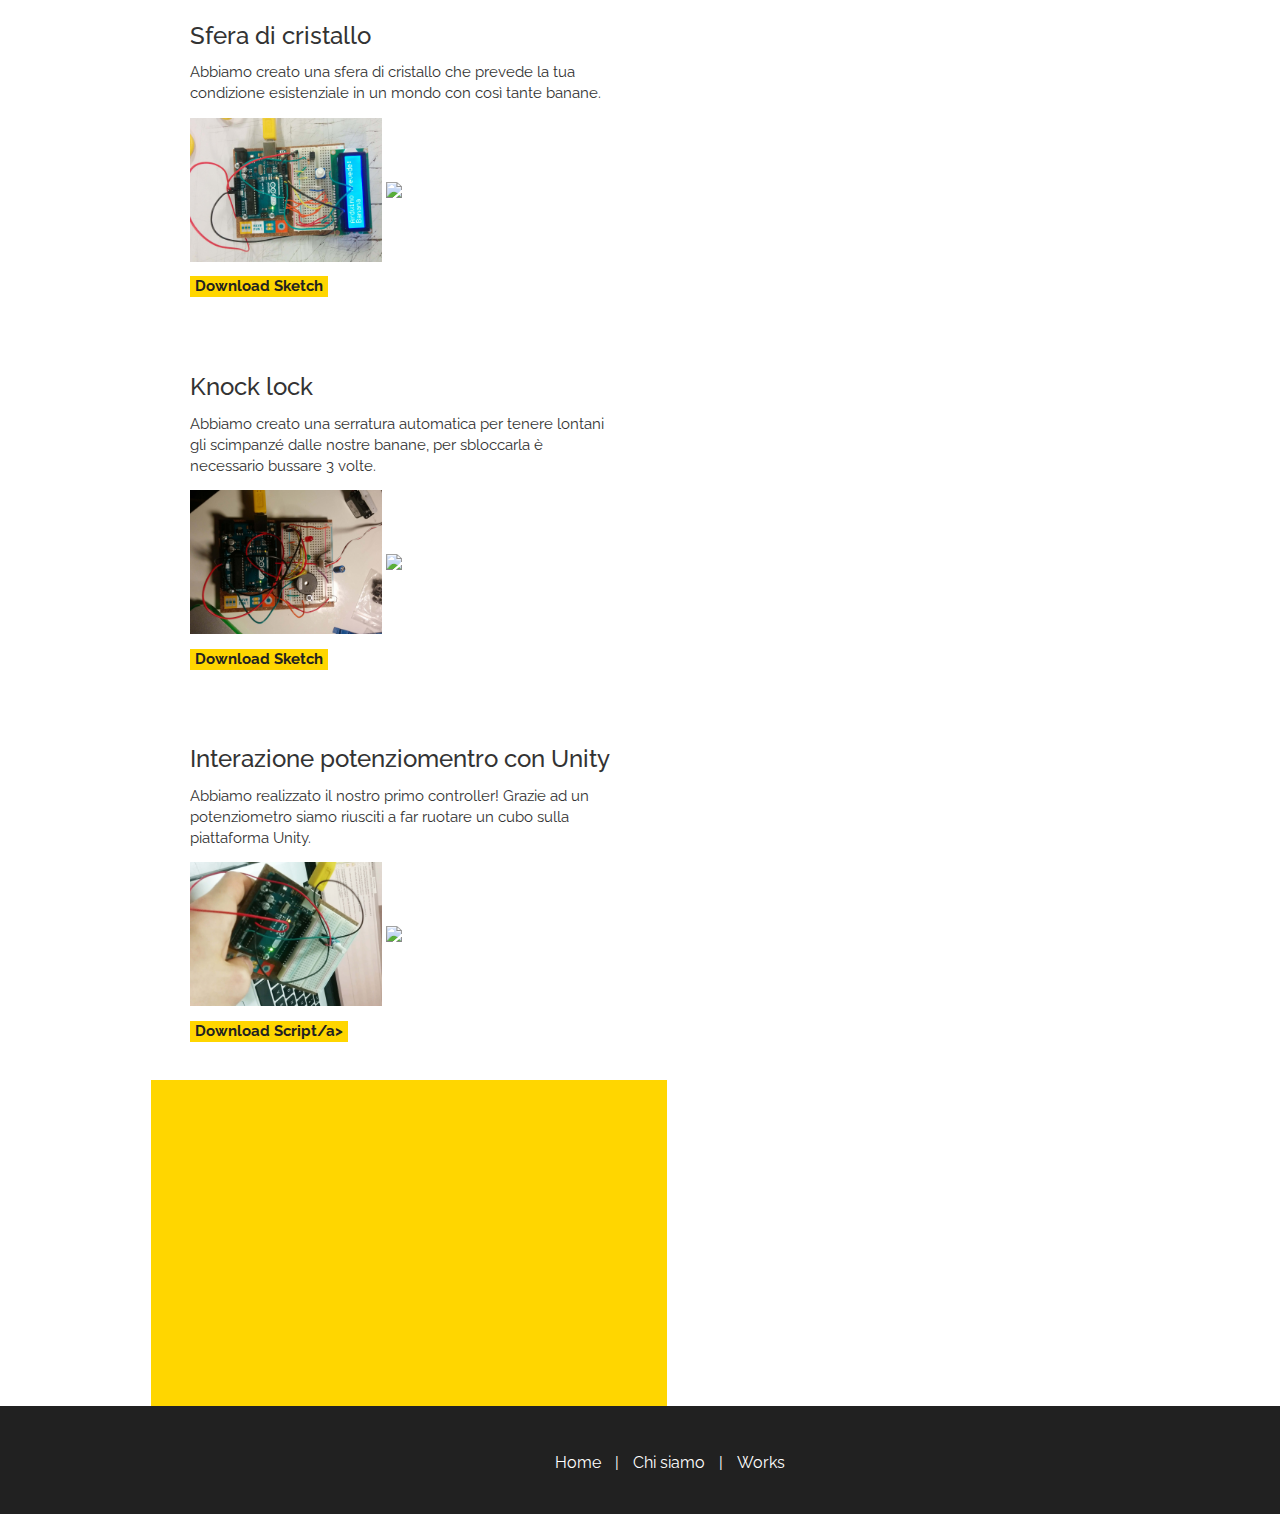
==== commit 5f2f5b17: "corretto in "download script"" ====
--- a/arduino.html
+++ b/arduino.html
@@ -64,13 +64,13 @@
 					<div class="videosopra">
 						<h3>Indicatore di umore</h3>
 						<p class="descr">Abbiamo usato un servomotore per creare un indicatore meccanico per rivelare di quale umore eravamo.</p>
-						<a href="img/circuito5.JPG">
-							<img class="immaginiarduino" src="img/circuito5.JPG"/>
+						<a href="img/circuito5b.jpg">
+							<img class="immaginiarduino" src="img/circuito5b.jpg"/>
 						</a>
 						<a href="img/arduino5.jpg">
 							<img class="immaginiarduino" src="img/arduino5.jpg"/>
 						</a>
-						<p><a class="email" href="codici/indicatore_d_umore.ino">Ispeziona codice</a></p>
+						<p><a class="email" href="codici/indicatore_d_umore.ino">Download Sketch</a></p>
 					</div>
 				</div>
 				<div class="col-sm-6">
@@ -89,7 +89,7 @@
 					<a href="img/arduino6.jpg">
 						<img class="immaginiarduino" src="img/arduino6.jpg"/>
 					</a>
-					<p><a class="email" href="codici/theremin.ino">Ispeziona codice</a></p>
+					<p><a class="email" href="codici/theremin.ino">Download Sketch</a></p>
 				</div>
 			</div>
 			<div class="col-sm-6">
@@ -108,7 +108,7 @@
 					<a href="img/arduino7.jpg">
 						<img class="immaginiarduino" src="img/arduino7.jpg"/>
 					</a>
-					<p><a class="email" href="codici/tastiera_musicale.ino">Ispeziona codice</a></p>
+					<p><a class="email" href="codici/tastiera_musicale.ino">Download Sketch</a></p>
 				</div>
 			</div>
 			<div class="col-sm-6">
@@ -127,7 +127,7 @@
 					<a href="img/arduino8.jpg">
 						<img class="immaginiarduino" src="img/arduino8.jpg"/>
 					</a>
-					<p><a class="email" href="codici/clessidra_digitale.ino">Ispeziona codice</a></p>
+					<p><a class="email" href="codici/clessidra_digitale.ino">Download Sketch</a></p>
 				</div>
 			</div>
 			<div class="col-sm-6">
@@ -146,7 +146,7 @@
 					<a href="img/arduino11.jpg">
 						<img class="immaginiarduino" src="img/arduino11.jpg"/>
 					</a>
-					<p><a class="email" href="codici/sfera_di_cristallo.ino">Ispeziona codice</a></p>
+					<p><a class="email" href="codici/sfera_di_cristallo.ino">Download Sketch</a></p>
 				</div>
 			</div>
 			<div class="col-sm-6">
@@ -165,7 +165,7 @@
 					<a href="img/arduino12.jpg">
 						<img class="immaginiarduino" src="img/arduino12.jpg"/>
 					</a>
-					<p><a class="email" href="codici/knock_lock.ino">Ispeziona codice</a></p>
+					<p><a class="email" href="codici/knock_lock.ino">Download Sketch</a></p>
 				</div>
 			</div>
 			<div class="col-sm-6">
@@ -185,7 +185,7 @@
 					<a href="img/arduinounity.jpg">
 						<img class="immaginiarduino" src="img/arduinounity.jpg"/>
 					</a>
-					<p><a class="email" href="codici/interazione_potenziometro.cs">Ispeziona codice</a></p>
+					<p><a class="email" href="codici/interazione_potenziometro.cs">Download Script/a></p>
 				</div>
 			</div>
 			<div class="col-sm-6">
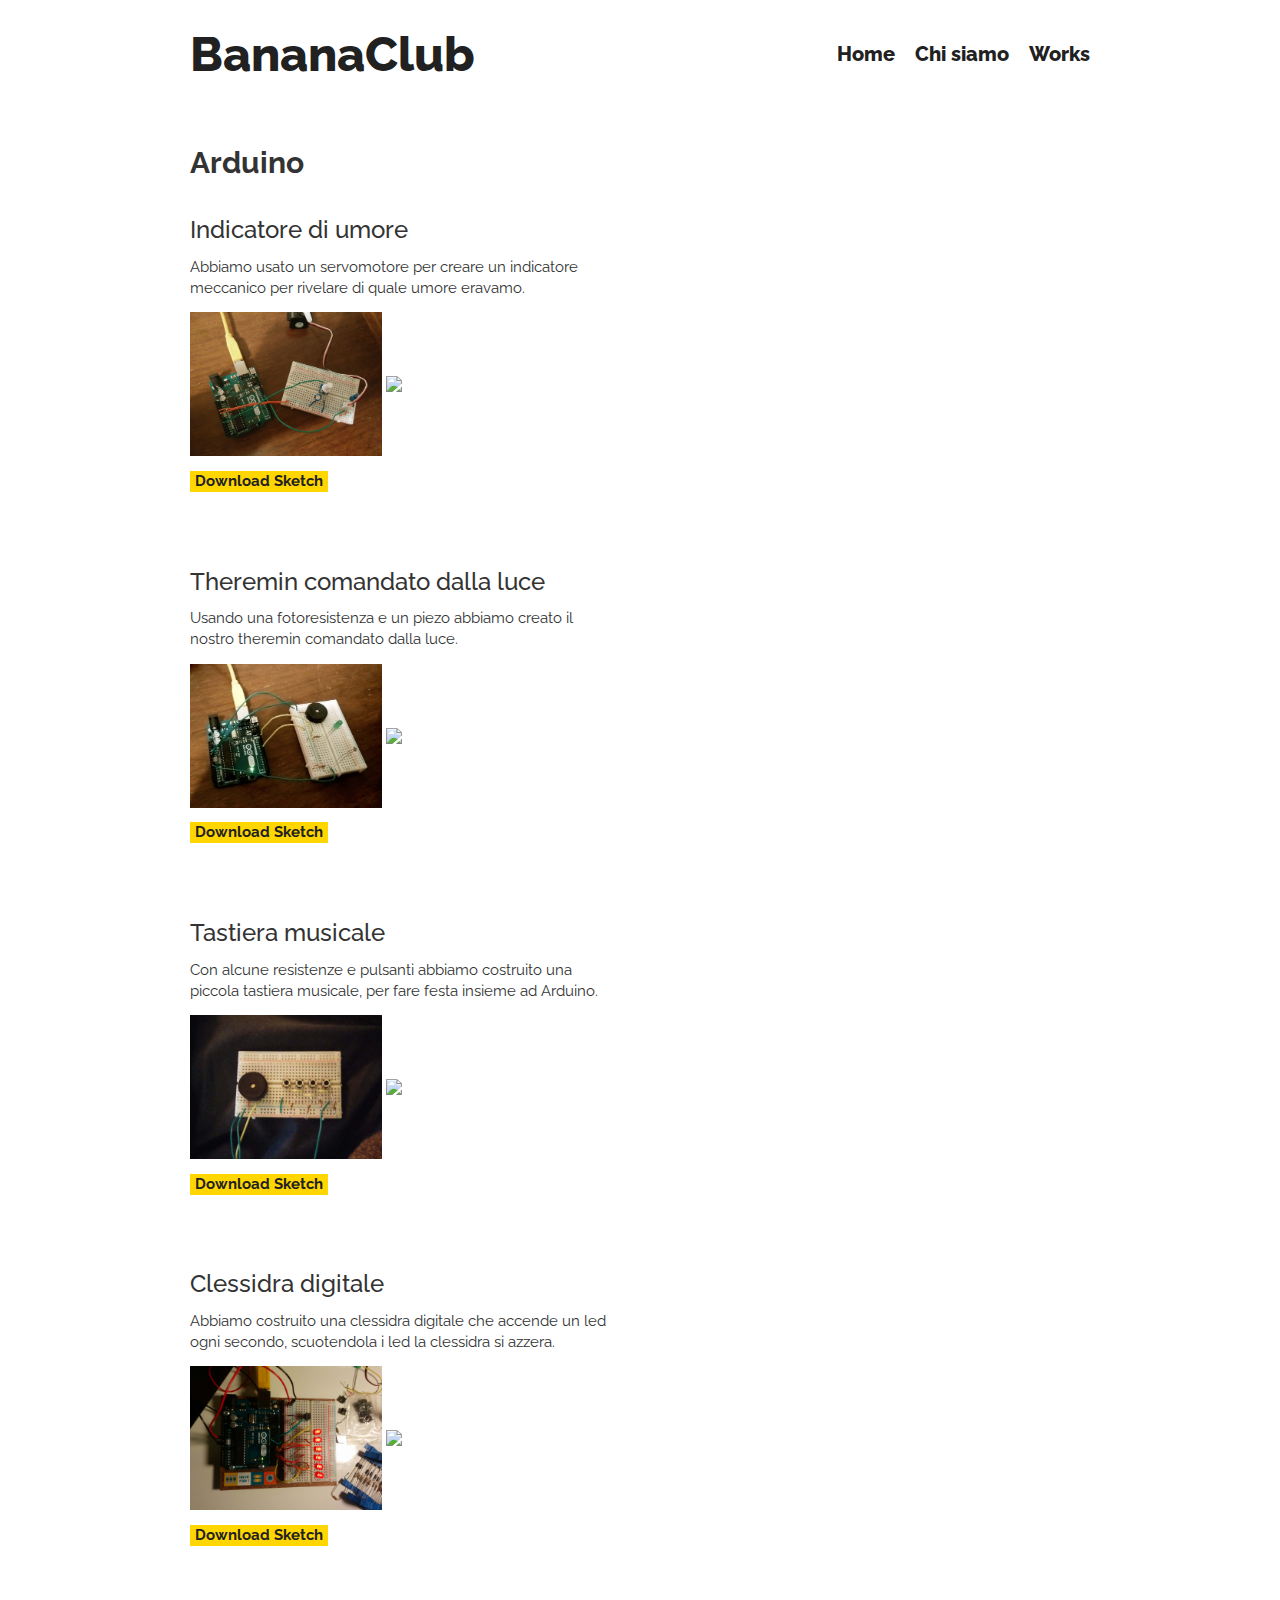
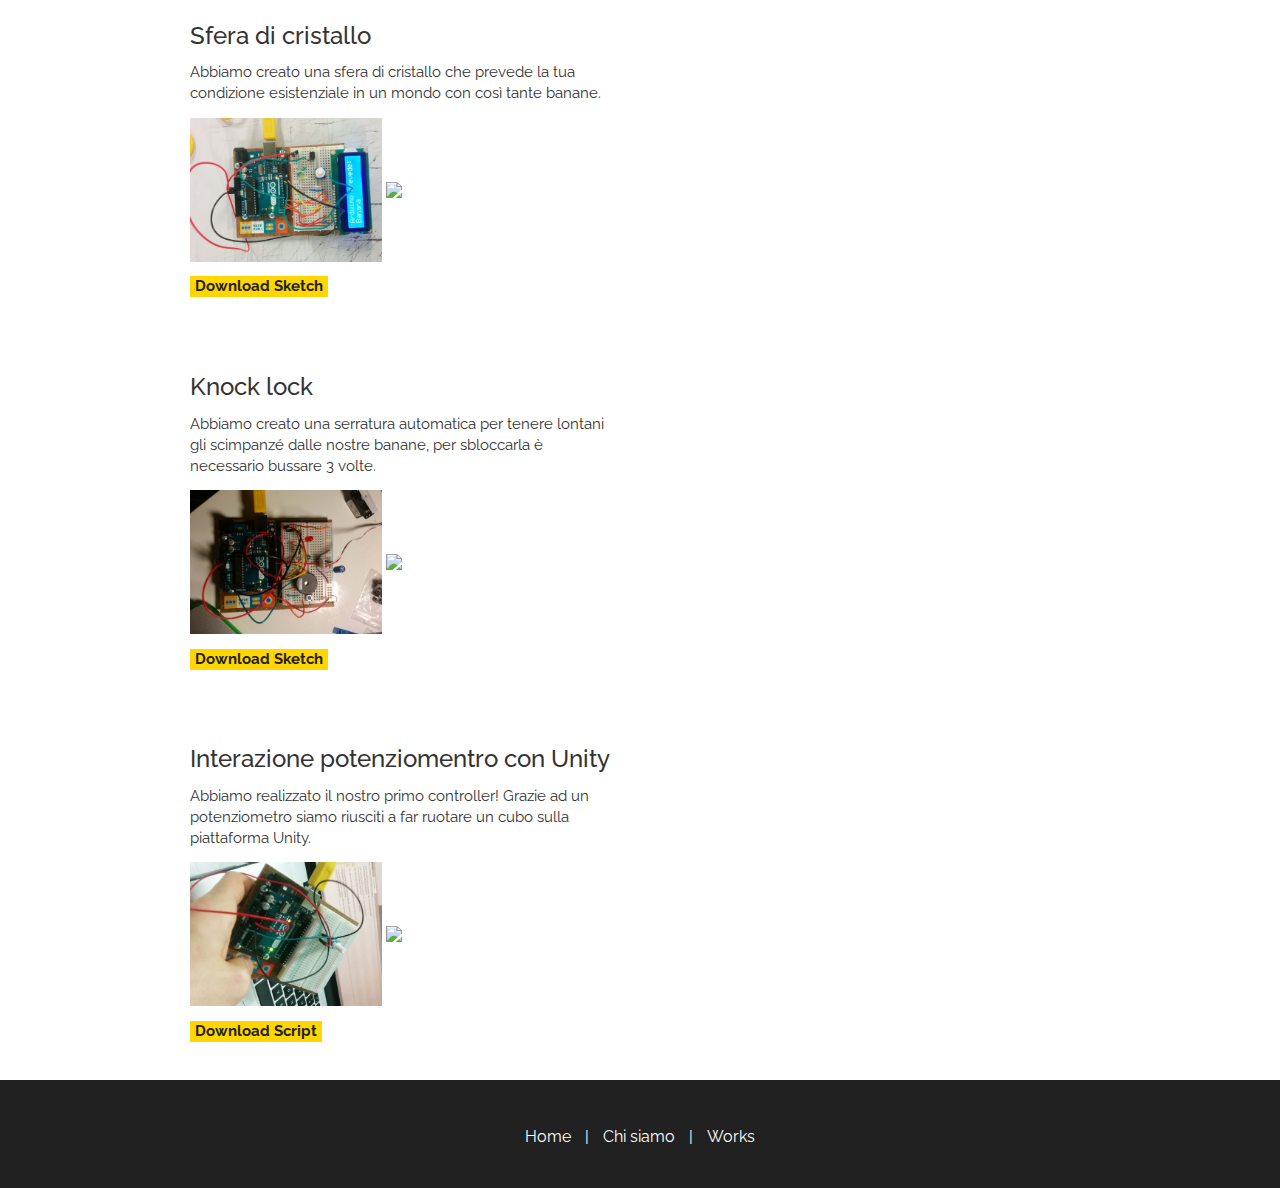
==== commit 4dee3211: "Update arduino.html" ====
--- a/arduino.html
+++ b/arduino.html
@@ -185,7 +185,7 @@
 					<a href="img/arduinounity.jpg">
 						<img class="immaginiarduino" src="img/arduinounity.jpg"/>
 					</a>
-					<p><a class="email" href="codici/interazione_potenziometro.cs">Download Script/a></p>
+					<p><a class="email" href="codici/interazione_potenziometro.cs">Download Script</a></p>
 				</div>
 			</div>
 			<div class="col-sm-6">
